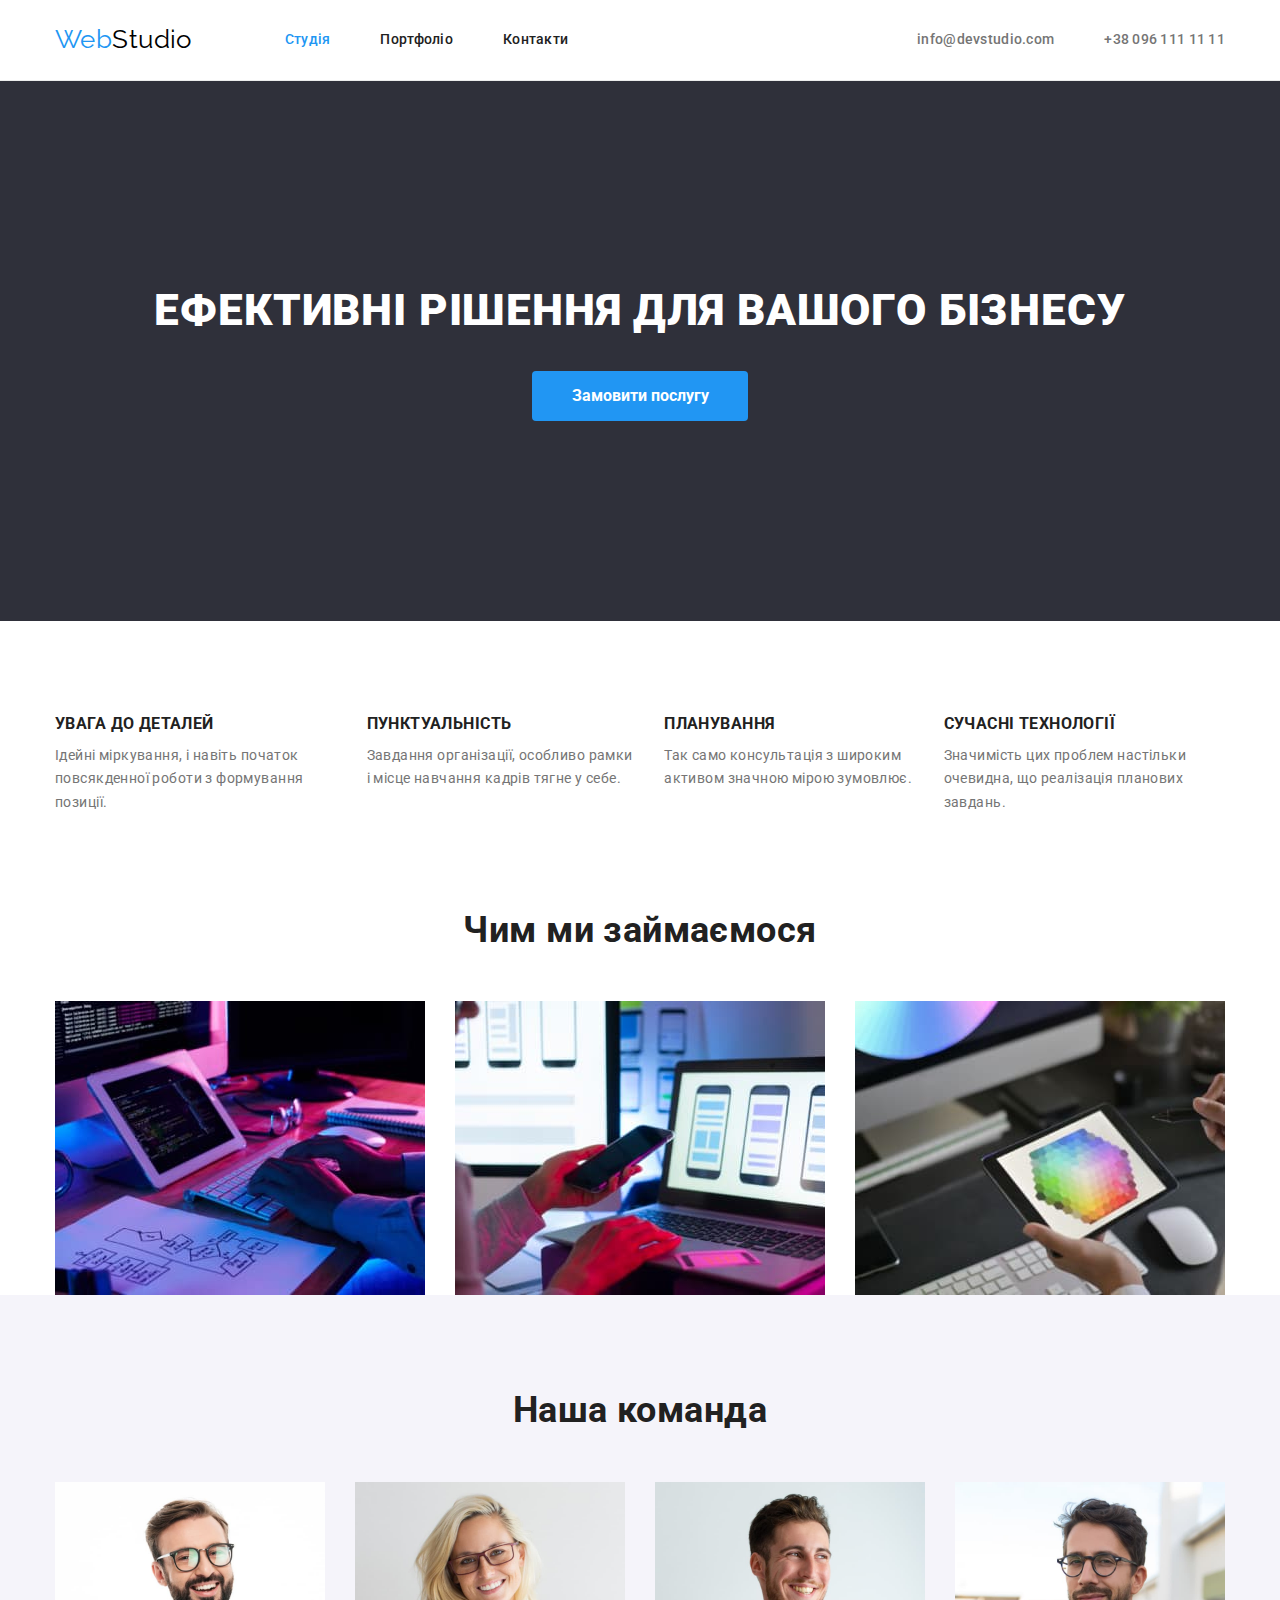
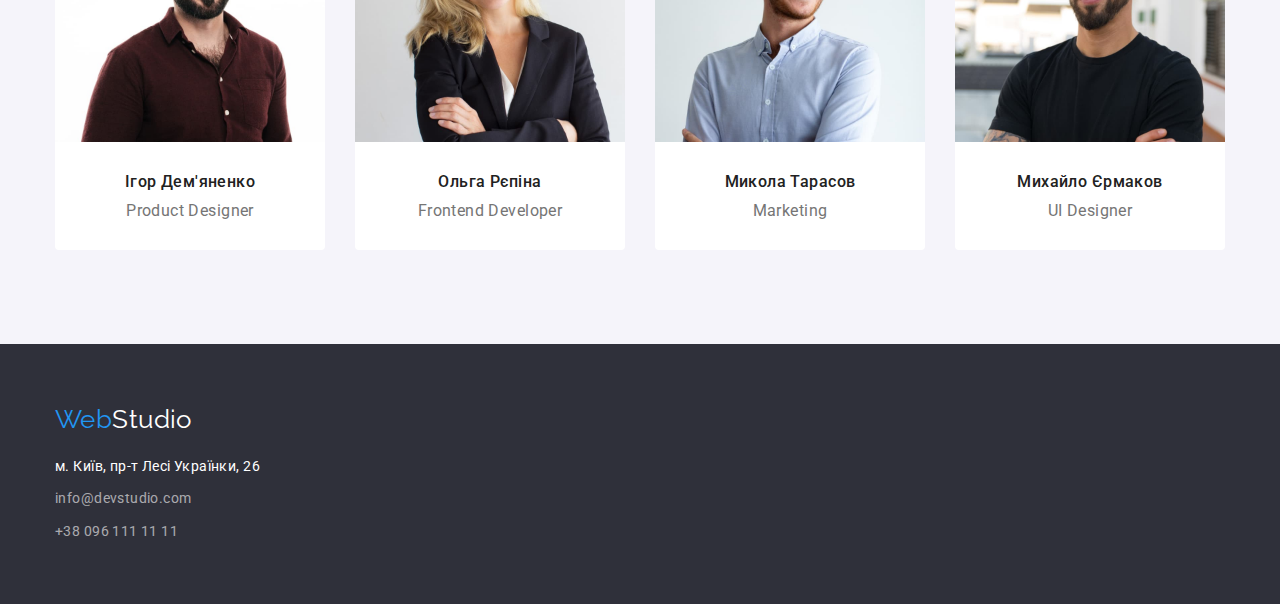
==== index.html @ 1d68ac08 "added Flexbox" ====
<!DOCTYPE html>
<html lang="uk">
  <head>
    <meta charset="UTF-8" />
    <meta name="viewport" content="width=device-width, initial-scale=1.0" />
    <title>WebStudio</title>
    <link
      href="https://fonts.googleapis.com/css2?family=Raleway:wght@700&family=Roboto:wght@400;500;700;900&display=swap"
      rel="stylesheet"
    />
    <link
      rel="stylesheet"
      href="https://cdnjs.cloudflare.com/ajax/libs/modern-normalize/1.1.0/modern-normalize.min.css"
    />
    <link rel="stylesheet" href="./css/main.css" />
  </head>
  <body>
    <header class="page-header">
      <div class="container page-header-container">
        <nav class="page-nav">
          <a href="./index.html" class="logo"
            >Web<span class="logo-header">Studio</span></a
          >
          <ul class="site-nav list">
            <li><a href="./index.html" class="link current">Студія</a></li>
            <li><a href="./Portfolio.html" class="link">Портфоліо</a></li>
            <li><a href="#" class="link">Контакти</a></li>
          </ul>
        </nav>
        <ul class="contacts list">
          <li>
            <a href="mailto:info@devstudio.com" class="contact-mail link"
              >info@devstudio.com</a
            >
          </li>
          <li>
            <a href="tel:+380961111111" class="link">+38 096 111 11 11</a>
          </li>
        </ul>
      </div>
    </header>
    <main>
      <section class="hero">
        <h1 class="hero-title">Ефективні рішення для вашого бізнесу</h1>
        <button type="button" class="button">Замовити послугу</button>
      </section>
      <section class="section">
        <div class="container">
          <h2 class="section-title visually-hidden">Наші переваги</h2>
          <ul class="features list">
            <li class="features-card">
              <h3 class="features-title">Увага до деталей</h3>
              <p class="features-text">
                Ідейні міркування, і навіть початок повсякденної роботи з
                формування позиції.
              </p>
            </li>
            <li class="features-card">
              <h3 class="features-title">Пунктуальність</h3>
              <p class="features-text">
                Завдання організації, особливо рамки і місце навчання кадрів
                тягне у себе.
              </p>
            </li>
            <li class="features-card">
              <h3 class="features-title">Планування</h3>
              <p class="features-text">
                Так само консультація з широким активом значною мірою зумовлює.
              </p>
            </li>
            <li class="features-card">
              <h3 class="features-title">Сучасні технології</h3>
              <p class="features-text">
                Значимість цих проблем настільки очевидна, що реалізація
                планових завдань.
              </p>
            </li>
          </ul>
        </div>
      </section>
      <section class="section">
        <div class="container">
          <h2 class="section-title">Чим ми займаємося</h2>
          <ul class="work list">
            <li>
              <img
                src="./images-index/box1.jpg"
                alt="Людина працює за комп'ютером"
                width="370"
                height="294"
              />
            </li>
            <li>
              <img
                src="./images-index/box2.jpg"
                alt="Людина працює за ноутбуком"
                width="370"
                height="294"
              />
            </li>
            <li>
              <img
                src="./images-index/box3.jpg"
                alt="Людина працює за планшетом"
                width="370"
                height="294"
              />
            </li>
          </ul>
        </div>
      </section>
      <section class="section content">
        <div class="container">
          <h2 class="section-title">Наша команда</h2>
          <ul class="team list">
            <li class="team-element">
              <img
                src="./images-index/igor.jpg"
                alt="Ігор Дем'яненко"
                width="270"
                height="260"
              />
              <h3 class="team-title">Ігор Дем'яненко</h3>
              <p class="team-text">Product Designer</p>
            </li>
            <li class="team-element">
              <img
                src="./images-index/olga.jpg"
                alt="Ольга Рєпіна"
                width="270"
                height="260"
              />
              <h3 class="team-title">Ольга Рєпіна</h3>
              <p class="team-text">Frontend Developer</p>
            </li>
            <li class="team-element">
              <img
                src="./images-index/mykola.jpg"
                alt="Микола Тарасов"
                width="270"
                height="260"
              />
              <h3 class="team-title">Микола Тарасов</h3>
              <p class="team-text">Marketing</p>
            </li>
            <li class="team-element">
              <img
                src="./images-index/misha.jpg"
                alt="Михайло Єрмаков"
                width="270"
                height="260"
              />
              <h3 class="team-title">Михайло Єрмаков</h3>
              <p class="team-text">UI Designer</p>
            </li>
          </ul>
        </div>
      </section>
    </main>
    <footer class="footer">
      <div class="container footer-container">
        <a href="./index.html" class="logo"
          >Web<span class="logo-footer">Studio</span></a
        >
        <address>
          <ul class="list footer-list">
            <li class="footer-element">
              <a
                href="https://goo.gl/maps/CPtrU1FHBa2aNyZL9"
                target="_blank"
                rel="noopener noreferrer nofollow"
                class="link-address"
                >м. Київ, пр-т Лесі Українки, 26</a
              >
            </li>
            <li class="footer-element">
              <a href="mailto:info@devstudio.com" class="link-contact"
                >info@devstudio.com</a
              >
            </li>
            <li>
              <a href="tel:+380961111111" class="link-contact"
                >+38 096 111 11 11</a
              >
            </li>
          </ul>
        </address>
      </div>
    </footer>
  </body>
</html>
---- css/main.css ----
/* Спільні css */

:root {
  --primary-text-color: #757575;
  --title-text-color: #212121;
  --accent-color: #2196f3;
  --primary-bg-color: #ffffff;
  --logo-text-color-header: #000000;
  --third-bg-color: #f5f4fa;
  --secondary-bg-color: #2f303a;
  --contacts-text-color: rgba(255, 255, 255, 0.6);

  --logo-font-size: 26px;
  --hero-font-size: 44px;
  --primary-font-size: 14px;
  --secondary-font-size: 16px;
  --section-title-font-size: 36px;
  --projects-title-font-size: 18px;

  --primary-letter-spacing: 0.03em;
  --nav-letter-spacing: 0.02em;
  --hero-letter-spacing: 0.06em;
}

body {
  background-color: var(--primary-bg-color);
  color: var(--primary-text-color);
  font-family: Roboto, sans-serif;
  font-size: var(--primary-font-size);
  letter-spacing: var(--primary-letter-spacing);
}

.container {
  width: 1200px;
  margin-left: auto;
  margin-right: auto;
  padding-left: 15px;
  padding-right: 15px;
}

h1,
h2,
h3,
p {
  margin-top: 0;
  margin-bottom: 0;
}

ul {
  margin-top: 0;
  margin-bottom: 0;
  padding-left: 0;
}

img {
  display: block;
}

/* Header */

.page-header {
  border-bottom: 1px solid #ececec;
}

.page-header-container {
  display: flex;
  align-items: center;
  justify-content: space-between;
}

.page-nav {
  display: flex;
  align-items: center;
}

/* Logo */

.logo {
  margin-right: 93px;
  padding-top: 24px;
  padding-bottom: 25px;

  color: var(--accent-color);
  font-family: Raleway, cursive;
  font-size: var(--logo-font-size);
  line-height: 1.19;
  text-decoration: none;
}

.logo-header {
  color: var(--logo-text-color-header);
}

.list {
  list-style: none;
}

/* site nav */

.site-nav {
  display: flex;
  column-gap: 50px;
}

.site-nav .link {
  display: block;
  padding-top: 32px;
  padding-bottom: 32px;

  color: var(--title-text-color);
  font-weight: 500;
  line-height: 1.14;
  letter-spacing: var(--nav-letter-spacing);
  text-decoration: none;
}

.site-nav .link:hover,
.site-nav .link:focus {
  color: var(--accent-color);
}

.site-nav .link.current {
  color: var(--accent-color);
}

/* Contacts */

.contacts {
  display: flex;
}

.contact-mail {
  margin-right: 50px;
}

.contacts .link {
  display: block;
  padding-top: 32px;
  padding-bottom: 32px;

  color: var(--primary-text-color);
  font-weight: 500;
  font-size: var(--primary-font-size);
  line-height: 1.14;
  letter-spacing: var(--nav-letter-spacing);
  text-decoration: none;
}

.contacts .link:hover,
.contacts .link:focus {
  color: var(--accent-color);
}

/* Cтудія */

/* Hero */

.hero {
  padding-top: 200px;
  padding-bottom: 200px;
  background-color: var(--secondary-bg-color);
  letter-spacing: var(--hero-letter-spacing);
  text-align: center;
}

.hero-title {
  margin-bottom: 30px;

  color: var(--primary-bg-color);
  font-weight: 900;
  font-size: var(--hero-font-size);
  line-height: 1.36;
  text-transform: uppercase;
}

/* Button */

.button {
  display: block;
  margin-right: auto;
  margin-left: auto;
  padding: 10px 32px;
  border-radius: 4px;
  border: none;

  width: 216px;
  cursor: pointer;

  color: var(--primary-bg-color);
  background-color: var(--accent-color);
  font-family: inherit;
  font-weight: 700;
  font-size: var(--secondary-font-size);
  line-height: 1.88;
  text-decoration: none;
}

/* Section */

.section {
  padding-top: 94px;
}

.section-title {
  margin-bottom: 50px;

  color: var(--title-text-color);
  font-size: var(--section-title-font-size);
  line-height: 1.17;
  text-align: center;
}

.content {
  background-color: var(--third-bg-color);
}

/* Features */

.visually-hidden {
  position: absolute;
  white-space: nowrap;
  width: 1px;
  height: 1px;
  overflow: hidden;
  border: 0;
  padding: 0;
  clip: rect(0 0 0 0);
  clip-path: inset(50%);
  margin: -1px;
}

.features {
  display: flex;
  column-gap: 30px;
}

.features-card {
  flex-basis: calc((100%-90px) / 4);
}

.features-title {
  margin-bottom: 10px;

  color: var(--title-text-color);
  line-height: 1.14;
  text-transform: uppercase;
}

.features-text {
  line-height: 1.71;
}

/* Work */

.work {
  display: flex;
  column-gap: 30px;
}

/* Team */

.content {
  padding-bottom: 94px;
}

.team {
  display: flex;
  column-gap: 30px;
}

.team-element {
  background-color: var(--primary-bg-color);
  border-radius: 0px 0px 4px 4px;
  text-align: center;
}

.team-title {
  margin-top: 30px;
  margin-bottom: 10px;

  color: var(--title-text-color);
  font-size: var(--secondary-font-size);
  line-height: 1.19;
  font-weight: 500;
}

.team-text {
  margin-bottom: 30px;

  font-weight: 400;
  font-size: var(--secondary-font-size);
  line-height: 1.19;
}

/* Портфоліо */

.filter {
  margin-right: auto;
  margin-left: auto;
  padding: 6px 22px;
  border-radius: 4px;
  border: none;
  cursor: pointer;

  font-family: inherit;
  color: var(--title-text-color);
  background-color: var(--third-bg-color);
  font-weight: 500;
  font-size: var(--secondary-font-size);
  line-height: 1.63;
  text-align: center;
  letter-spacing: var(--primary-letter-spacing);
  text-decoration: none;
}

.filter:hover,
.filter:focus {
  color: var(--primary-bg-color);
  background-color: var(--accent-color);
}

.button-current {
  padding-right: 25px;
  padding-left: 25px;

  color: var(--primary-bg-color);
  background-color: var(--accent-color);
}

/* Projects */

.projects {
  display: flex;
  flex-wrap: wrap;
  gap: 30px;
}

.section-projects {
  padding-top: 94px;
  padding-bottom: 94px;
}

.projects .link {
  text-decoration: none;
}

.filter-projects {
  display: flex;
  column-gap: 8px;
  justify-content: center;
  margin-bottom: 34px;
}

.projects-border {
  padding: 20px 24px;
  border-right: 1px solid #eeeeee;
  border-bottom: 1px solid #eeeeee;
  border-left: 1px solid #eeeeee;
}

.projects-title {
  color: var(--title-text-color);
  font-size: var(--projects-title-font-size);
  line-height: 2;
  letter-spacing: var(--hero-letter-spacing);
}

.projects-text {
  margin-top: 4px;

  color: var(--primary-text-color);
  font-size: var(--secondary-font-size);
  line-height: 1.88;
}

/* Footer */

.footer {
  background-color: var(--secondary-bg-color);
  letter-spacing: var(--primary-letter-spacing);
}

.footer-container {
  padding-top: 60px;
  padding-bottom: 60px;
}

.logo-footer {
  color: var(--primary-bg-color);
}

.footer-list {
  margin-top: 20px;
}

.footer-element {
  margin-bottom: 9px;
}

.link-address,
.link-contact {
  color: var(--primary-bg-color);
  font-style: normal;
  font-size: var(--primary-font-size);
  line-height: 1.71;
  text-decoration: none;
}

.link-contact:hover,
.link-contact:focus {
  color: var(--accent-color);
}

.link-contact {
  color: var(--contacts-text-color);
}
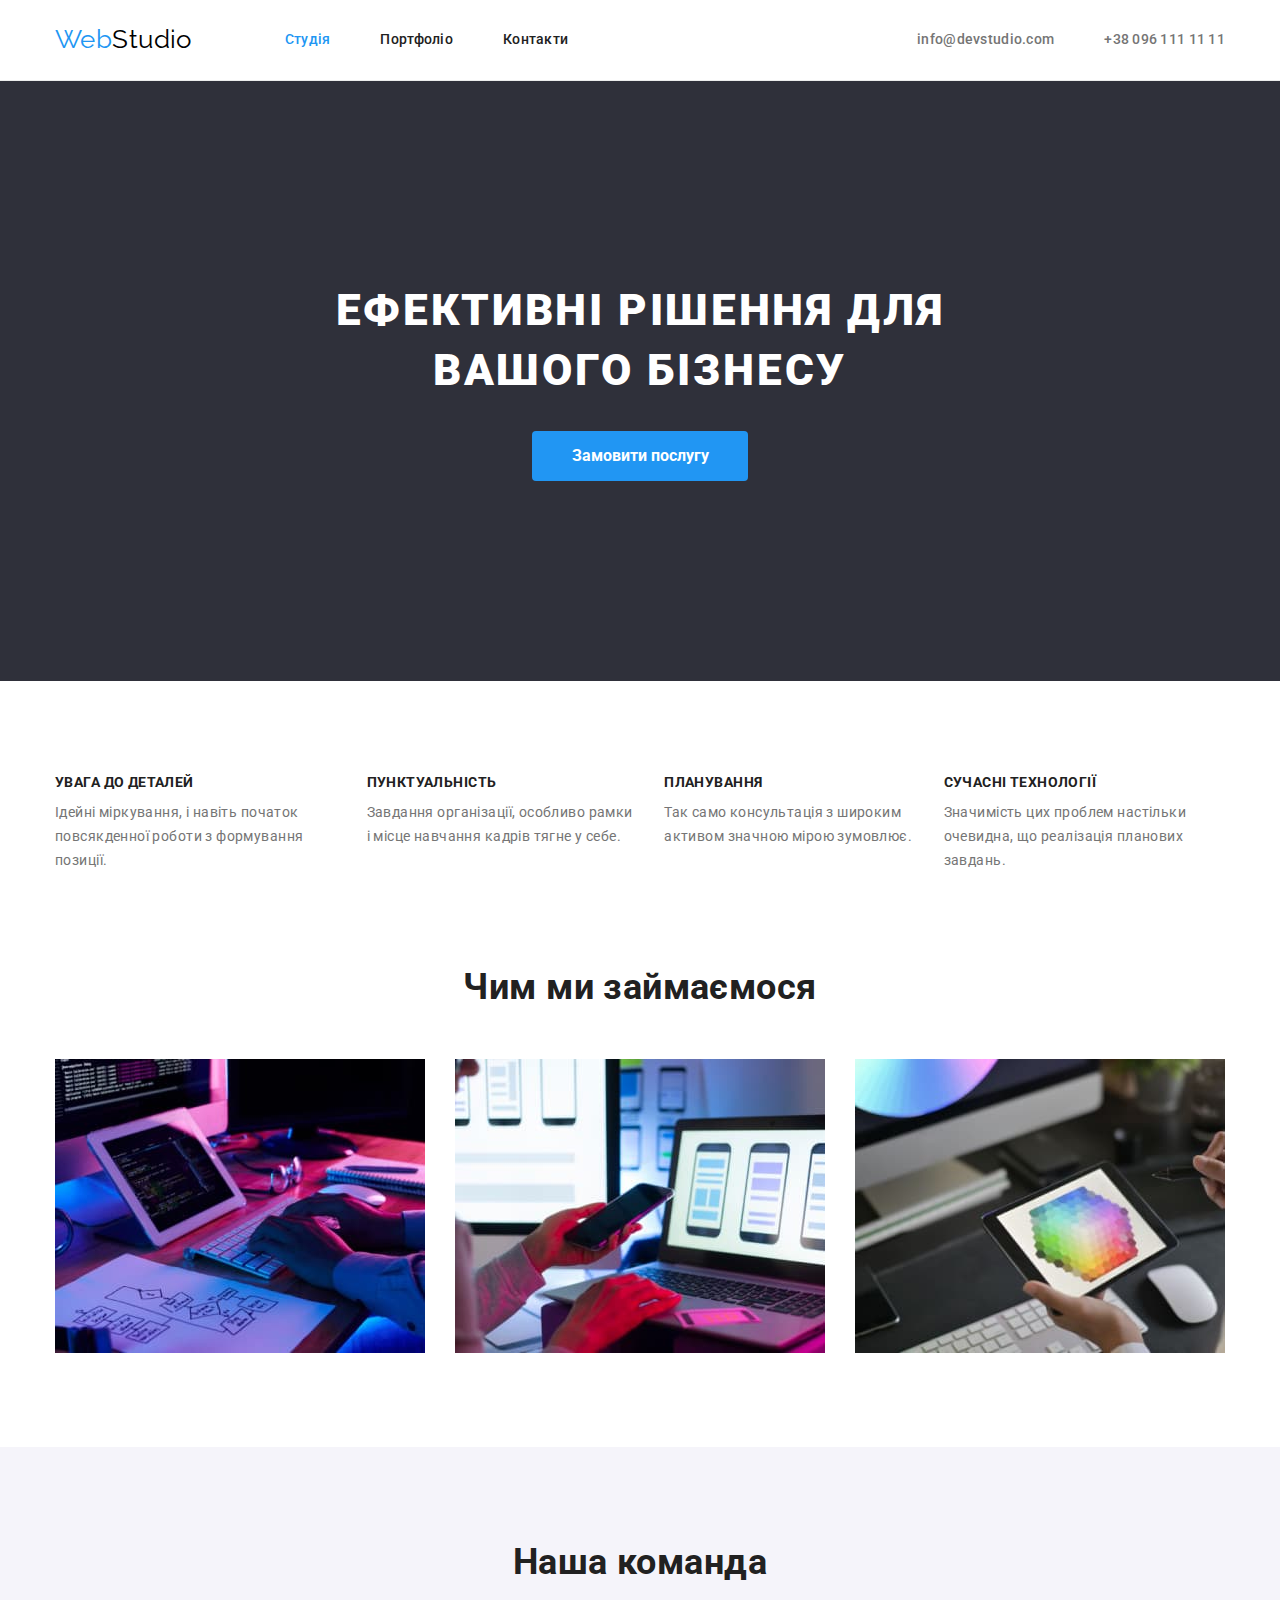
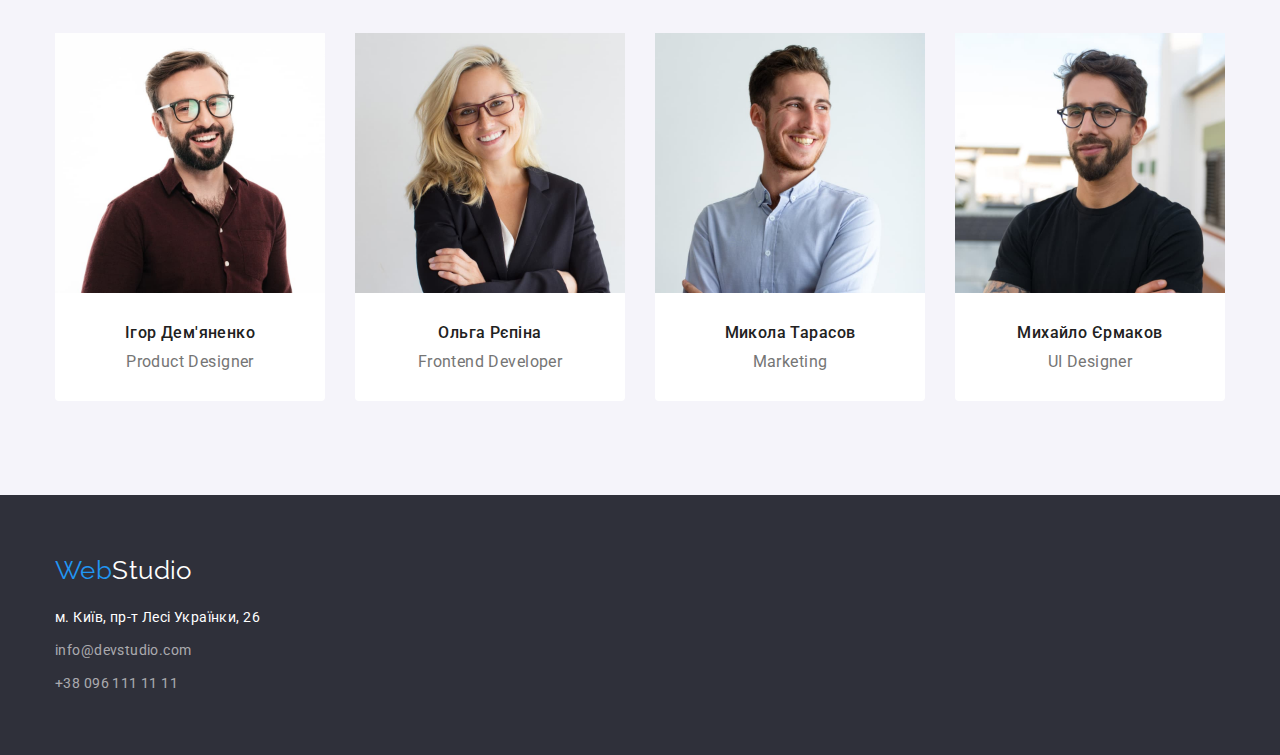
==== commit a298f4e9: "changed padding" ====
--- a/index.html
+++ b/index.html
@@ -40,9 +40,11 @@
       </div>
     </header>
     <main>
-      <section class="hero">
+      <section class="section hero">
+        <div class="container hero-container">
         <h1 class="hero-title">Ефективні рішення для вашого бізнесу</h1>
         <button type="button" class="button">Замовити послугу</button>
+        </div>
       </section>
       <section class="section">
         <div class="container">
@@ -78,7 +80,7 @@
           </ul>
         </div>
       </section>
-      <section class="section">
+      <section class="section work-section">
         <div class="container">
           <h2 class="section-title">Чим ми займаємося</h2>
           <ul class="work list">
@@ -109,7 +111,7 @@
           </ul>
         </div>
       </section>
-      <section class="section content">
+      <section class="section team-section">
         <div class="container">
           <h2 class="section-title">Наша команда</h2>
           <ul class="team list">
@@ -158,11 +160,11 @@
       </section>
     </main>
     <footer class="footer">
-      <div class="container footer-container">
+      <div class="container">
         <a href="./index.html" class="logo"
           >Web<span class="logo-footer">Studio</span></a
         >
-        <address>
+        <address class="address">
           <ul class="list footer-list">
             <li class="footer-element">
               <a
--- a/css/main.css
+++ b/css/main.css
@@ -38,6 +38,11 @@
   padding-right: 15px;
 }
 
+.section {
+  padding-top: 94px;
+  padding-bottom: 94px;
+}
+
 h1,
 h2,
 h3,
@@ -77,8 +82,8 @@
 
 .logo {
   margin-right: 93px;
-  padding-top: 24px;
-  padding-bottom: 25px;
+  margin-top: 24px;
+  margin-bottom: 25px;
 
   color: var(--accent-color);
   font-family: Raleway, cursive;
@@ -158,18 +163,22 @@
 .hero {
   padding-top: 200px;
   padding-bottom: 200px;
+
   background-color: var(--secondary-bg-color);
-  letter-spacing: var(--hero-letter-spacing);
   text-align: center;
 }
 
 .hero-title {
   margin-bottom: 30px;
+  margin-left: auto;
+  margin-right: auto;
+  width: 696px;
 
   color: var(--primary-bg-color);
   font-weight: 900;
   font-size: var(--hero-font-size);
   line-height: 1.36;
+  letter-spacing: var(--hero-letter-spacing);
   text-transform: uppercase;
 }
 
@@ -196,10 +205,6 @@
 }
 
 /* Section */
-
-.section {
-  padding-top: 94px;
-}
 
 .section-title {
   margin-bottom: 50px;
@@ -242,11 +247,13 @@
   margin-bottom: 10px;
 
   color: var(--title-text-color);
+  font-size: var(--primary-font-size);
   line-height: 1.14;
   text-transform: uppercase;
 }
 
 .features-text {
+  font-size: var(--primary-font-size);
   line-height: 1.71;
 }
 
@@ -257,10 +264,14 @@
   column-gap: 30px;
 }
 
+.work-section {
+  padding-top: 0;
+}
+
 /* Team */
 
-.content {
-  padding-bottom: 94px;
+.team-section {
+  background-color: var(--third-bg-color);
 }
 
 .team {
@@ -275,8 +286,8 @@
 }
 
 .team-title {
-  margin-top: 30px;
-  margin-bottom: 10px;
+  padding-top: 30px;
+  padding-bottom: 10px;
 
   color: var(--title-text-color);
   font-size: var(--secondary-font-size);
@@ -285,7 +296,7 @@
 }
 
 .team-text {
-  margin-bottom: 30px;
+  padding-bottom: 30px;
 
   font-weight: 400;
   font-size: var(--secondary-font-size);
@@ -335,11 +346,6 @@
   gap: 30px;
 }
 
-.section-projects {
-  padding-top: 94px;
-  padding-bottom: 94px;
-}
-
 .projects .link {
   text-decoration: none;
 }
@@ -348,7 +354,7 @@
   display: flex;
   column-gap: 8px;
   justify-content: center;
-  margin-bottom: 34px;
+  margin-bottom: 50px;
 }
 
 .projects-border {
@@ -376,20 +382,24 @@
 /* Footer */
 
 .footer {
+  padding-top: 60px;
+  padding-bottom: 60px;
+
   background-color: var(--secondary-bg-color);
   letter-spacing: var(--primary-letter-spacing);
 }
 
-.footer-container {
-  padding-top: 60px;
-  padding-bottom: 60px;
+.footer .logo {
+  margin-right: 0;
+  margin-top: 0;
+  margin-bottom: 0;
 }
 
 .logo-footer {
   color: var(--primary-bg-color);
 }
 
-.footer-list {
+.address {
   margin-top: 20px;
 }
 
